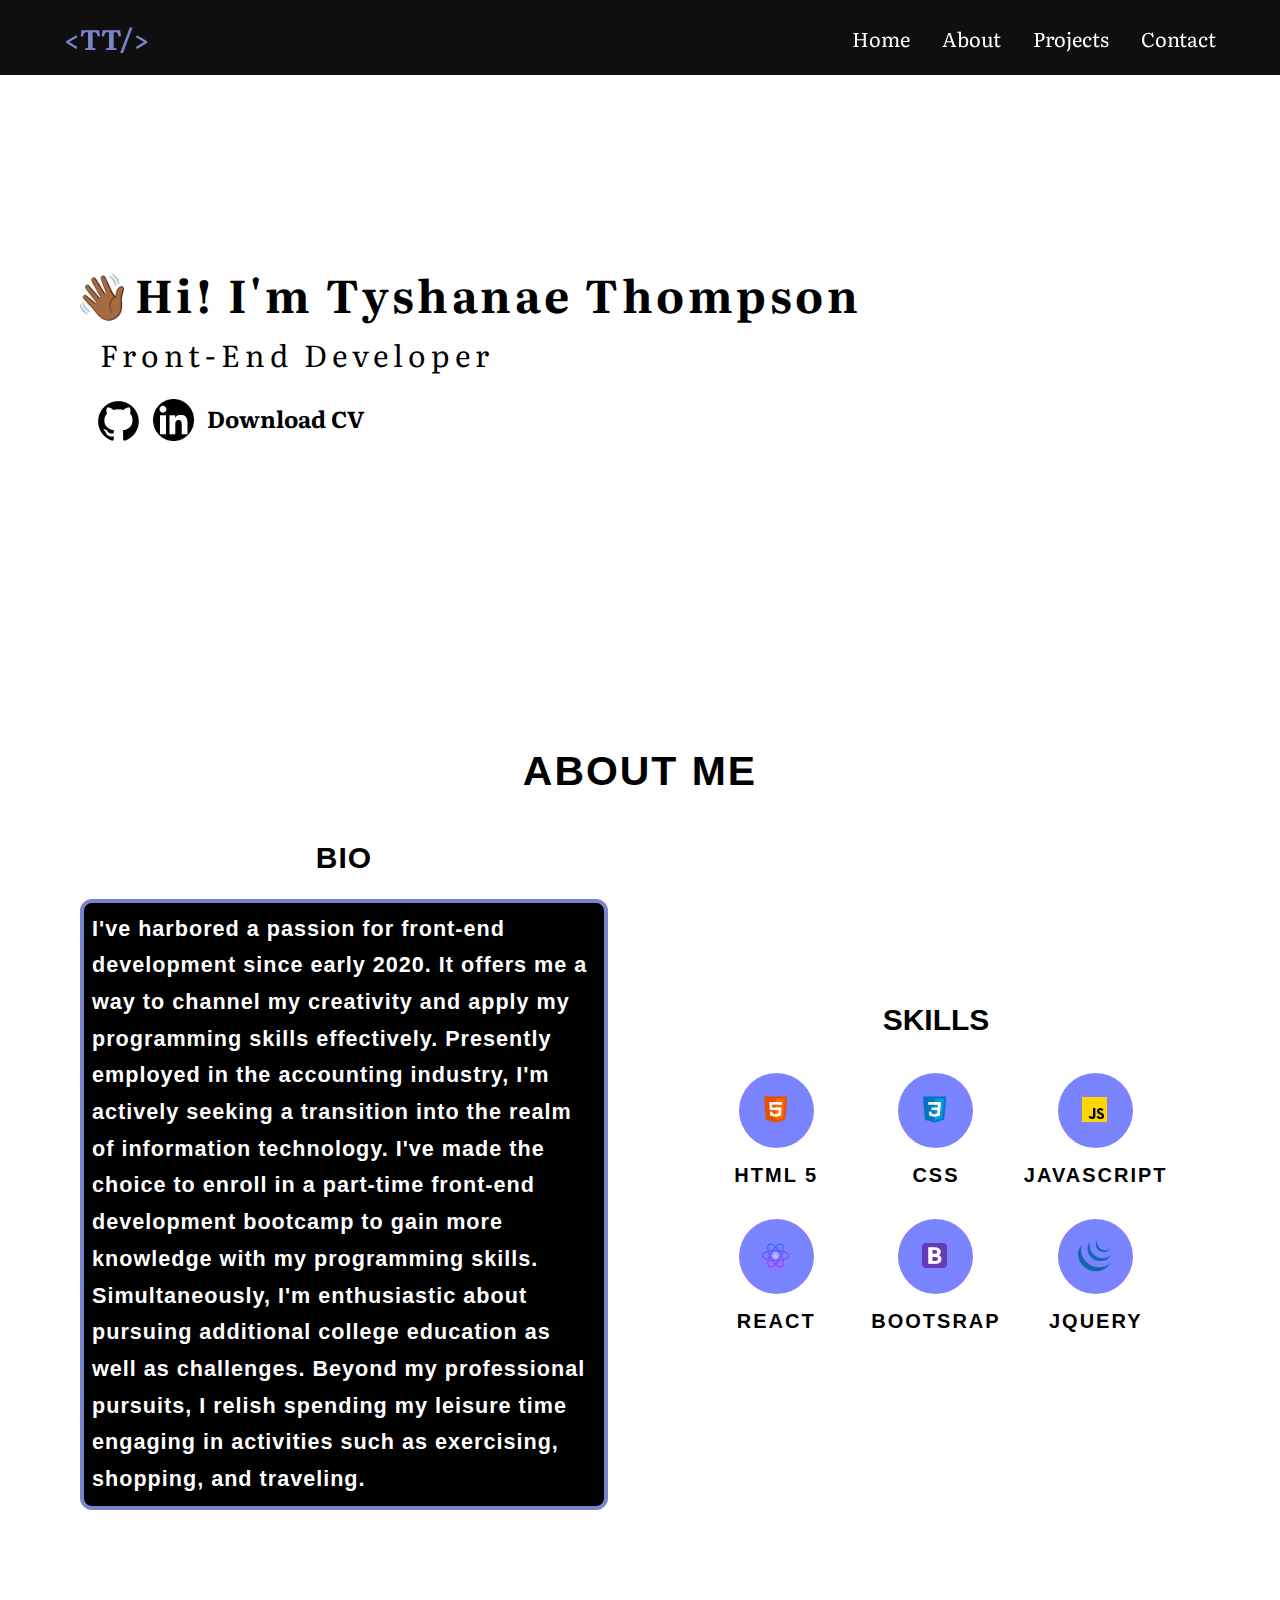
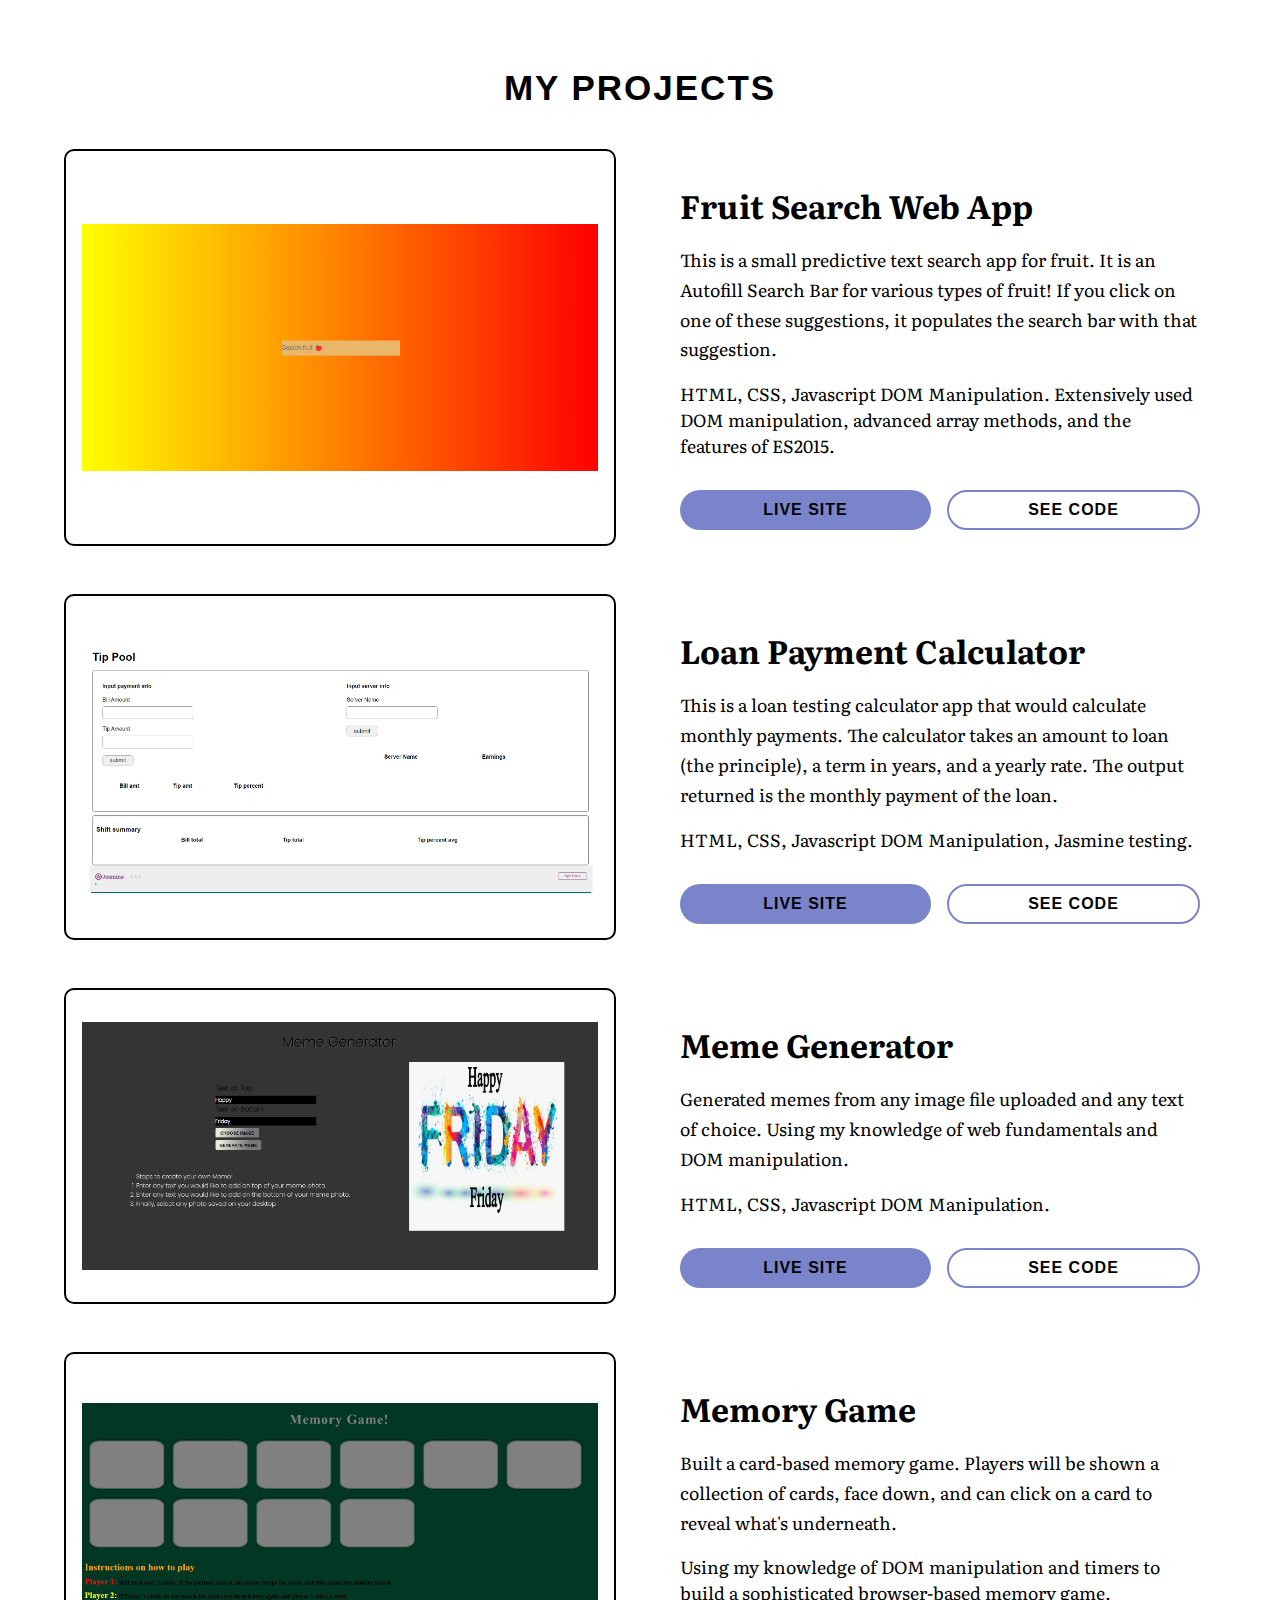
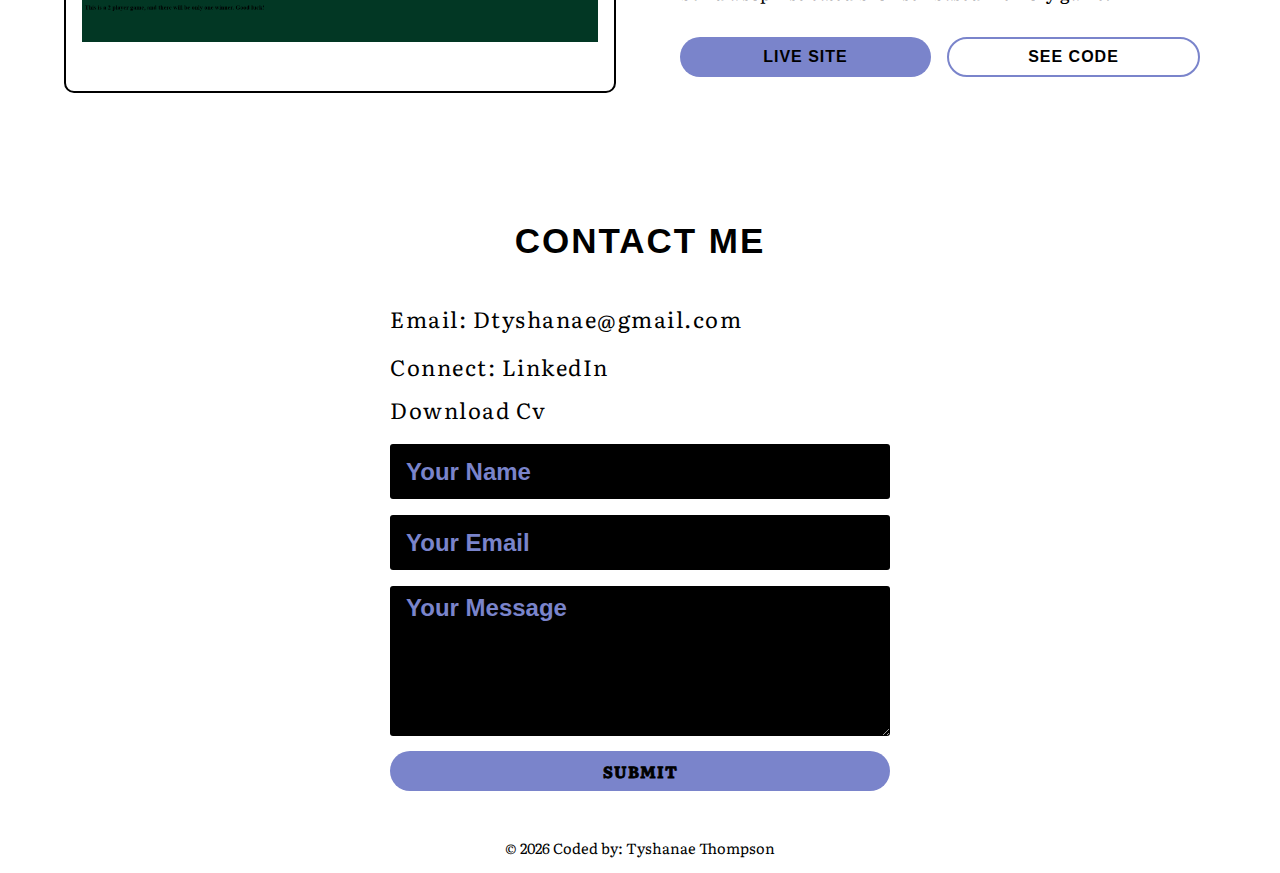
==== index.html @ e6db29fb "first commit" ====
<!DOCTYPE html>
<html lang="en" id="home">

<head>
  <meta charset="UTF-8" />
  <meta http-equiv="X-UA-Compatible" content="IE=edge" />
  <meta name="viewport" content="width=device-width, initial-scale=1.0" />
  <meta name="author" content="Tyshanae Thompson" />
  <link rel="stylesheet" href="style.css" />
  <title>Tyshanae Thompson | Portfolio</title>
</head>


<!--Check source code, and be sure everything looks original and check if all links work DONE-->
<!-- Fix buttons width on form be sure that the width is smaller, if not then ask othman for help-->
<!-- Reach out to Othman about this portfolio and ask him if this is good DONE-->
<!-- Be sure to fix fonts and font styles DONE-->
<!--Fix spacing on web page so I can apply for jobs DONE-->

<body>

  <!-- header -->
  <header class="header" class="navbar-expand-lg">
    <nav class="nav center">
      <div class="nav__header">
        <a href="#home" class="nav__brand">&lt;TT&sol;&gt;</a>
        <ul class="nav__links">
          <li><a href="#home" class="nav__link">Home</a></li>
          <li><a href="#about" class="nav__link">About</a></li>
          <li><a href="#projects" class="nav__link">Projects</a></li>
          <li><a href="#contact" class="nav__link">Contact</a></li>
        </ul>
        <span class="nav__hamburger" id="hamburger"></span>
      </div>
    </nav>
  </header>


  <aside class="sidebar">
    <ul class="sidebar__links">
      <li><a href="#home" class="sidebar__link" data-id="home">Home</a></li>
      <li>
        <a href="#about" class="sidebar__link" data-id="about">About</a>
      </li>
      <li>
        <a href="#projects" class="sidebar__link" data-id="projects">Projects</a>
      </li>
      <li>
        <a href="#contact" class="sidebar__link" data-id="contact">Contact</a>
      </li>
    </ul>
  </aside>

  <main>

    <div class="Introduction_section">
      <!--Introduction & Contacts-->
      <div class="introduction_main" class="hero__container center">
        <h2 class="introduction" class="hero__heading">👋🏾Hi! I'm Tyshanae Thompson</h2>
        <p class="text">Front-End Developer</p>
        <div class="social__contacts">
          <!--github-->
          <a href="https://github.com/Tyshanae" target="_blank">
            <img class="social_link" src="./image logos/github-mark/new github.png" alt="github logo"
              style="width: 49.5px; height: 49.5px" />
          </a>
          <!--Linkedin-->
          <a href="https://www.linkedin.com/in/tyshanae-thompson-536700204/" target="_blank">
            <img class="social_link" src="./image logos/linkedin-mark/linkedin-logo.png" alt="linkedin logo"
              style="width:41px; height:42px; margin-top:3px" />
          </a>
          <a href="./CV/Tyshanae Thompson Resume final.pdf" class="cv_link" download>Download CV</a>
        </div>
      </div>
    </div>



    <!-- about section -->
    <section class="about" id="about">
      <section id="section_h3_about">
        <h3>About Me</h3>
      </section>
      <section class="center">
        <article class="about__container">
          <div class="about__bio">
            <h3 class="skills_bio">Bio</h3>
            <p
              style="border: 4px solid rgb(122, 132, 203); border-radius: 12px; padding-left: 8px; padding-right:8px; padding-top:8px; padding-bottom:8px;color: white; background-color: black;">
              I've harbored a passion for front-end development since early
              2020. It offers me a way to channel my creativity and apply my
              programming skills effectively. Presently employed in the
              accounting industry, I'm actively seeking a transition into the
              realm of information technology. I've made the choice to enroll in
              a part-time front-end development bootcamp to gain more knowledge
              with my programming skills. Simultaneously, I'm enthusiastic about
              pursuing additional college education as well as challenges.
              Beyond my professional pursuits, I relish spending my leisure time
              engaging in activities such as exercising, shopping, and
              traveling.
            </p>
          </div>
          <!--Tech Skills List-->
          <div class="skills_div">
            <h3 class="skills__title">Skills</h3>
            <div class="about__skilllist">
              <div class="skills_section">
                <section class="img_tile">
                  <i><img class="img_skills" src="/icons tech stack/icons8-html5-48.png" alt="html 5" /></i>
                </section>
                <p class="list-item">HTML 5</p>
              </div>

              <div class="skills_section">
                <section class="img_tile">
                  <i><img class="img_skills" src="/icons tech stack/icons8-css-48.png" alt="css" /></i>
                </section>
                <p class="list-item">CSS</p>
              </div>

              <div class="skills_section">
                <section class="img_tile">
                  <i><img class="img_skills" src="/icons tech stack/icons8-javascript-48.png" alt="javascript" />
                  </i>
                </section>
                <p class="list-item">JavaScript</p>
              </div>

              <div class="skills_section">
                <section class="img_tile">
                  <i><img class="img_skills" src="/icons tech stack/new react.png" alt="react" /></i>
                </section>
                <p class="list-item">React</p>
              </div>

              <div class="skills_section">
                <section class="img_tile">
                  <i><img class="img_skills" src="/icons tech stack/icons8-bootstrap-48.png" alt="bootstrap" /></i>
                </section>
                <p class="list-item">Bootsrap</p>
              </div>

              <div class="skills_section">
                <section class="img_tile">
                  <i><img class="img_skills"
                      src="/icons tech stack/icons8-jquery-is-a-javascript-library-designed-to-simplify-html-48.png"
                      alt="bootstrap" /></i>
                </section>
                <p class="list-item">jQuery</p>
              </div>
            </div>
          </div>
        </article>
      </section>
    </section>

    <!-- projects section -->
    <section class="projects" id="projects">
      <h2 class="section__title">My Projects</h2>
      <article class="projects__container center">

        <div class="projects__card">
          <div class="projects__image">
            <img src="./project photos/Fruit Search App.png" alt="Fruit Search Web App" class="img"
              style="border: 2px solid black" />
          </div>
          <div class="projects__text">
            <h3 class="projects__title">Fruit Search Web App</h3>
            <p class="projects__description">
              This is a small predictive text search app for fruit. It is an
              Autofill Search Bar for various types of fruit! If you click on one
              of these suggestions, it populates the search bar with that
              suggestion.
            </p>
            <p class="projects__stack">
              HTML, CSS, Javascript DOM Manipulation. Extensively used DOM
              manipulation, advanced array methods, and the features of ES2015.
            </p>
            <div class="project__buttons">
              <a href="https://tyshanae.github.io/Fruit-Search-Javascript-Dom/" target="_blank"
                class="btn project__btn--primary" type="button" aria-label="Fruit Search Web App" rel="noopener">Live
                Site</a>
              <a href="https://github.com/Tyshanae/Fruit-Search-Javascript-Dom.git" target="_blank"
                class="btn project__btn--secondary" type="button"
                aria-label="Link to Github Repository for Fruit Search Web App" rel="noopener">See Code</a>
            </div>
          </div>
        </div>

        <div class="projects__card">
          <div class="projects__image">
            <img src="./project photos/Loan Payment Calculator.png" alt="Loan Payment Calculator" class="img"
              style="border: 2px solid black" />
          </div>
          <div class="projects__text">
            <h3 class="projects__title">Loan Payment Calculator</h3>
            <p class="projects__description">
              This is a loan testing calculator app that would calculate monthly
              payments. The calculator takes an amount to loan (the principle), a
              term in years, and a yearly rate. The output returned is the monthly
              payment of the loan.
            </p>
            <p class="projects__stack">
              HTML, CSS, Javascript DOM Manipulation, Jasmine testing.
            </p>
            <div class="project__buttons">
              <a href="https://tyshanae.github.io/JasmineTestingCalculator/" target="_blank"
                class="btn project__btn--primary" type="button" aria-label="Loan Payment Calculator Live Site"
                rel="noopener">Live Site</a>
              <a href="https://github.com/Tyshanae/JasmineTestingCalculator.git" target="_blank"
                class="btn project__btn--secondary" type="button"
                aria-label="Link to Github Repository for Loan Payment Calculator" rel="noopener">See Code</a>
            </div>
          </div>
        </div>

        <div class="projects__card">
          <div class="projects__image">
            <img src="./project photos/Meme Generator App (2).png" alt="Meme Generator" class="img"
              style="border: 2px solid black" />
          </div>
          <div class="projects__text">
            <h3 class="projects__title">Meme Generator</h3>
            <p class="projects__description">
              Generated memes from any image file uploaded and any text of choice.
              Using my knowledge of web fundamentals and DOM manipulation.
            </p>
            <p class="projects__stack">
              HTML, CSS, Javascript DOM Manipulation.
            </p>
            <div class="project__buttons">
              <a href="https://tyshanae.github.io/Meme-Generator-Complete/" target="_blank"
                class="btn project__btn--primary" type="button"
                aria-label="Visions of Hope Psychological Services, LLC Live Site" rel="noopener">Live Site</a>
              <a href="https://github.com/Tyshanae/Meme-Generator-Complete.git" target="_blank"
                class="btn project__btn--secondary" type="button"
                aria-label="Link to Github Repository for Meme Generator" rel="noopener">See Code</a>
            </div>
          </div>
        </div>

        <div class="projects__card">
          <div class="projects__image">
            <img src="./project photos/Memory Game.png" alt="Memory Game" class="img" style="border: 2px solid black" />
          </div>
          <div class="projects__text">
            <h3 class="projects__title">
              Memory Game
            </h3>
            <p class="projects__description">
              Built a card-based memory game. Players will be shown a collection
              of cards, face down, and can click on a card to reveal what's
              underneath.
            </p>
            <p class="projects__stack"> Using my knowledge of DOM manipulation and timers to build a
              sophisticated browser-based memory game.</p>
            <div class="project__buttons">
              <a href="https://tyshanae.github.io/Memory-Game-Webpage-Complete/memory-game-js-dom/index.html"
                target="_blank" class="btn project__btn--primary" type="button"
                aria-label="Link to Atlas Behavioral Health & Wellness Live Site" rel="noopener">Live Site</a>
              <a href="https://github.com/Tyshanae/Memory-Game-Webpage-Complete.git" target="_blank"
                class="btn project__btn--secondary" type="button" aria-label="Link to Github Repository for Memory Game"
                rel="noopener">See Code</a>
            </div>
          </div>
        </div>

        <!-- contact section -->
        <section class="contact_section" id="contact">
          <h2 class="section__title">Contact Me</h2>
          <section class="contact__container">
            <div class="contact-section">
              <p class="contact_info">Email: Dtyshanae@gmail.com</p>
              <a class="linkedin" href="https://www.linkedin.com/in/tyshanae-thompson-536700204/"
                target="_blank">Connect: LinkedIn</a>
              <a class="resume" download href="./CV/Tyshanae Thompson Resume final.pdf">Download Cv</a>
              <form class="contact__form" id="form" action="https://formsubmit.co/37f099e7f80af871402bc745b521a6dd"
                method="POST" target="_blank">
                <input type="text" name="Name" placeholder="Your Name" required />
                <input type="email" id="email" name="email" placeholder="Your Email" required />
                <textarea name="message" id="message" rows="6" placeholder="Your Message"></textarea>
                <button class="btn project__btn--primary" type="submit">
                  Submit
                </button>
              </form>
            </div>

          </section>
        </section>
  </main>
  <footer class="footer">
    <small>&copy <span id="date"></span> Coded by: Tyshanae Thompson</small>
  </footer>
  <script src="script.js"></script>
</body>

</html>
---- style.css ----
/*
GOOGLE FONTS
*/

@import url("https://fonts.googleapis.com/css2?family=Literata:opsz@7..72&display=swap");
@import url("https://fonts.googleapis.com/css2?family=Literata:opsz@7..72&family=Roboto:wght@300&display=swap");


/*
RESETS
*/
* {
  margin: 0;
  padding: 0;
  box-sizing: border-box;
}

html {
  scroll-behavior: smooth;
}

/*
GLOBAL STYLES
*/

body {
  /* background: linear-gradient(
    155deg,
    rgba(91, 91, 215, 1) 21%,
    rgba(86, 94, 99, 1) 52%,
    rgba(2, 0, 36, 1) 85%
  ); */

  background: white;
  color: black;
  font-size: 1.1rem;
  font-family: "Literata", serif, sans-serif, "Courier New", Courier, monospace;
}

h1 {
  padding-top: 0;
  margin-top: 0;
}

h2 {
  color: black;
}

h3 {
  color: black;
}

/* global styles */
ul {
  list-style-type: none;
}

a {
  text-decoration: none;
  cursor: pointer;
  display: block;
}

.page {
  height: 100vh;
}

.center {
  max-width: 1200px;
  width: 90vw;
  margin: auto;
  align-items: center;
}

.section__title {
  text-align: center;
  margin: 3rem 0;
  margin-bottom: 10px;
  font-size: 35px;
  font-family: Arial, "Literata", serif, sans-serif, "Courier New", Courier, monospace;
  color: black;
  letter-spacing: 2px;
  align-items: center;
  text-transform: uppercase;
}

@media screen and (min-width: 768px) {
  .section__title {
    font-size: 3rem;
    padding: 1rem;
  }
}

.btn {
  text-transform: uppercase;
  font-family: var(--main-font);
  border-radius: 20px;
  background: transparent;
  height: 2.5rem;
  font-size: 1rem;
  cursor: pointer;
  display: flex;
  justify-content: center;
  align-items: center;
  letter-spacing: 1px;
}

.btn:hover {
  opacity: 0.8;
}



/* Home section / Introduction & social links*/

.introduction {
  right: 15px;
  font-size: 45px;
  color: black;
  margin-top: 250px;
  margin-left: 25px;
  padding: 10px 10px 0px 50px;
  font-family: "Literata", serif, sans-serif, "Courier New", Courier, monospace;
  letter-spacing: 3.5px;
}

.text {
  margin-left: 100px;
  margin-top: 5px;
  color: black;
  font-family: "Literata", serif, sans-serif, "Courier New", Courier, monospace;
  font-size: 30px;
  letter-spacing: 5px;
}

.social__contacts {
  display: inline-flex;
  margin-top: 20px;
  margin-left: 90px;
}

.social_link {
  margin: 2px 3px 3px 5px;
}

.social_link:hover {
  transform: translateY(-5px);
}

.cv_link {
  color: black;
  font-size: 23px;
  font-weight: bold;
  margin-left: 10px;
  margin-top: 5px;
}

.cv_link:hover {
  cursor: pointer;
  text-decoration: underline;
  transform: translateY(-5px);
}

@media screen and (min-width: 1100px) {
  .hero__heading {
    display: flex;
  }


  .hero__subheading {
    font-size: 7rem;
    text-align: left;
  }

  .contact__links,
  .hero__buttons,
  .hero__list {
    justify-content: flex-start;
  }
}

/*
NAVBAR
*/
.header {
  position: fixed;
  height: 75px;
  width: 100%;
  top: 0;
  left: 0;
  z-index: 3;
  background-color: rgb(15, 15, 15);
  transition: all 0.5s;
  display: grid;
  place-items: center;
}

header.sticky {
  height: 65px;
}

.nav__header {
  display: flex;
  justify-content: space-between;
  align-items: center;
  height: 100%;
  width: 100%;
}

.nav__brand {
  color: rgb(122, 132, 203);
  font-family: "Literata", serif, sans-serif, "Courier New", Courier, monospace;
  font-size: 1.75rem;
  font-weight: bold;
}

.nav__hamburger {
  display: block;
  width: 2rem;
  height: 0.25rem;
  cursor: pointer;
  background: transparent;
  background: rgb(122, 132, 203);
  transition: all ease 0.2s;
}

.nav__hamburger::before {
  content: "";
  position: absolute;
  transform: translateY(8px);
  width: 2rem;
  height: 0.25rem;
  background: rgb(122, 132, 203);
  transition: all ease 0.3s;
  cursor: pointer;
}

.nav__hamburger::after {
  content: "";
  position: absolute;
  transform: translateY(-8px);
  width: 2rem;
  height: 0.25rem;
  background: rgb(122, 132, 203);
  background: white;
  transition: all ease 0.3s;
  cursor: pointer;
}

.open {
  background: transparent;
  transition: all ease 0.3s;
}

.open::before {
  transform: rotate(45deg);
  transition: all ease-in-out 0.3s;
}

.open::after {
  transform: rotate(-45deg);
  transition: all ease-in-out 0.3s;
}

.nav__link {
  color: white;
  font-size: 20px;
}

.nav__link:visited {
  color: white;
}

.nav__link:hover {
  border-bottom: 2px solid rgb(122, 132, 203);
  color: rgb(131, 123, 123);
  font-family: "Literata", serif, sans-serif, "Courier New", Courier, monospace;
}

.nav__links {
  display: none;
}

/***
media queries tablet
***/

@media screen and (min-width: 768px) {
  .header {
    width: 100%;
    height: 75px;
    display: grid;
    place-items: center;
  }

  .nav {
    position: fixed;
  }

  .nav__header {
    display: grid;
    grid-template-columns: 1fr 1fr;
    align-items: center;
    justify-content: center;
  }

  .nav__links {
    height: 100%;
    display: flex;
    justify-content: flex-end;
    align-items: center;
  }

  .nav__link {
    display: block;
    margin-left: 2rem;
  }

  .nav__hamburger {
    display: none;
  }
}

/*
SIDEBAR
*/

.sidebar {
  position: fixed;
  height: calc(100vh - 75px);
  width: 100vw;
  transform: translateX(-100%);
  transition: 0.3s;
  background: black;
  display: flex;
  justify-content: center;
  align-items: center;
  z-index: 1;
  height: 100vh;
}

.sidebar__links {
  margin-bottom: 105px;
  padding: 0;
}

.sidebar__links li {
  position: relative;
  overflow: hidden;
  margin: 10px 0px;
}

.sidebar__links li::before {
  position: absolute;
  top: 25%;
  width: 50%;
  height: 1px;
  background: rgb(122, 132, 203);
  left: -100%;
  transition: 0.3s;
}

.sidebar__links li:hover::before {
  left: 100%;
}

.sidebar__link {
  padding: 1rem;
  font-size: 2rem;
  font-weight: 600;
  color: white;
  letter-spacing: 0.2rem;
  text-transform: uppercase;
  position: relative;
  display: block;
  text-align: center;
  margin: 0;
  transition: 0.3s;
  color: transparent;
}

.sidebar__link::before {
  content: attr(data-id);
  position: absolute;
  top: 0;
  left: 0;
  width: 100%;
  padding: 5px 0;
  color: white;
  box-sizing: border-box;
}

.sidebar__link::after {
  content: attr(data-id);
  position: absolute;
  top: 0;
  left: 0;
  width: 100%;
  padding: 5px 0;
  color: white;
  box-sizing: border-box;
}

.sidebar__link:hover {
  color: transparent;
}

.sidebar__link:hover::before {
  color: rgb(122, 132, 203);
}

.sidebar__link:hover::after {
  color: rgb(122, 132, 203);
}

.show {
  transform: translateX(0);
  transition: 0.3s;
}



/*
projects section
*/
.projects {
  width: 100%;
  display: grid;
  place-items: center;
  margin-top: 2rem;
}


.projects__container {
  display: flex;
  flex-direction: column;
  gap: 3rem;
  margin-bottom: 2rem;
}

.projects .section__title {
  margin: 4rem 0;
  margin-bottom: 25px;
  font-size: 35px;
  font-family: Arial, "Literata", serif, sans-serif, "Courier New", Courier, monospace;
  color: black;
  letter-spacing: 2px;
  align-items: center;
  text-transform: uppercase;
}

.projects__card {
  width: 100%;
  display: grid;
  grid-template-columns: 1fr;
  gap: 3rem;
}

.projects__text {
  display: flex;
  flex-direction: column;
  justify-content: space-between;
  text-align: left;
  padding: 1rem;
}

.projects__title {
  padding: 1rem 0;
  color: black;
  font-size: 2rem;
}

.projects__stack {
  padding: 1rem 0;
}

.project__buttons {
  display: flex;
  gap: 1rem;
  flex-wrap: wrap;
  justify-content: flex-start;
  font-family: Arial, "Literata", serif, sans-serif, "Courier New", Courier, monospace;
  margin-top: 1rem;
}

.project__btn--primary,
.project__btn--secondary {
  padding: 0.15rem 0.25rem;
  width: 100%;
  text-align: center;
}

.project__btn--primary {
  background: rgb(122, 132, 203);
  color: black;
  font-weight: bold;
  border: none;
}

.project__btn--primary:hover {
  background: black;
  color: white;
}

.project__btn--primary:visited {
  color: white;
}

.project__btn--secondary {
  color: black;
  border: 2px solid rgb(122, 132, 203);
  font-weight: bold;
}

.project__btn--secondary:hover {
  background: rgb(122, 132, 203);
  color: white;
}

.projects__image {
  width: 100%;
  height: 100%;
  flex: 1;
}

.img {
  width: 100%;
  height: 100%;
  display: block;
  -o-object-fit: contain;
  object-fit: contain;
  border-radius: 10px;
  padding: 1rem;
}

.project__text {
  padding: 1rem;
}

.projects__description {
  line-height: 1.7;
}

.projects__wakatime {
  padding-top: 1rem;
}

@media screen and (min-width: 992px) {
  .projects__card {
    grid-template-columns: 1fr 1fr;
    border-bottom: none;
  }

  .projects__image {
    display: grid;
    place-items: center;
  }

  .projects_image .img {
    -o-object-fit: contain;
    object-fit: contain;
    padding: 0;
  }

  .project__buttons {
    flex-wrap: nowrap;
  }
}










/* about section */
.about {
  width: 100%;
  min-height: 100vh;
  margin-top: 12rem;
}

.about__container {
  height: 100%;
  display: flex;
  flex-direction: column;
  padding: 1rem;
  gap: 4rem;
}


.about {
  display: flex;
  flex-direction: column;
  align-items: center;
  font-family: "Literata", serif, sans-serif, "Courier New", Courier, monospace;
  width: 100%;
}

.about__container {
  height: 100%;
  display: block;
  align-items: center;
  justify-content: center;
  place-items: center;
  flex-direction: column;
  padding: 1rem;
  gap: 4rem;
}

.skills_div {
  position: relative;
  bottom: 15px;
}

.about .section__title {
  margin: 4rem 0;
}

#section_h3_about {
  margin: 100px auto;
  margin-bottom: 15px;
  font-size: 35px;
  font-family: Arial, "Literata", serif, sans-serif, "Courier New", Courier, monospace;
  color: black;
  letter-spacing: 2px;
  align-items: center;
  text-transform: uppercase;
}

.about__bio {
  height: 100%;
  margin-bottom: 20px;
  line-height: 1.7;
  font-family: Arial, "Literata", serif, sans-serif, "Courier New", Courier, monospace;
  font-size: 2.4vh;
  font-weight: bold;
  letter-spacing: 1px;
  color: black;
}

.skills__title {
  margin-bottom: 20px;
}

p.list-item {
  font-family: arial, "Literata", serif, sans-serif, "Courier New", Courier, monospace;
  color: white;
  font-weight: bold;
  letter-spacing: 2px;
}

.skills__title,
.skills_bio {
  font-family: Arial, "Literata", serif, sans-serif, "Courier New", Courier, monospace;
  color: black;
  padding: 1rem 0;
  text-align: center;
  text-transform: uppercase;
  font-size: 30px;
}

img.img_skills {
  position: absolute;
  margin-top: 20px;
  margin-left: 20px;
  height: 33px;
  width: 33px;
}

section.img_tile {
  width: 75px;
  height: 75px;
  border-radius: 50%;
  background: rgb(122, 132, 400);
  opacity: 2;
}

.list-item {
  font-family: "Literata", serif, sans-serif, "Courier New", Courier, monospace;
  color: black;
  padding: 1rem 0;
  text-align: center;
  text-transform: uppercase;
  font-size: 20px;
}

.about__skills {
  padding-top: 1rem;
}

.about__skilllist {
  display: grid;
  grid-template-columns: 1fr 1fr 1fr;
  grid-template-columns: 5fr, 5fr, 5fr;
  gap: 1rem;
}

.about__skilllist div {
  width: 100%;
  height: 100%;
  display: flex;
  flex-direction: column;
  justify-content: center;
  align-items: center;
}

.about__skilllist div p {
  color: black;
  font-weight: bolder;
  text-align: center;
}

.about__skills i {
  font-size: 4rem;
}

.skills_section:hover {
  cursor: pointer;
  transform: translateX(30px);
  transform: translateY(-10px);
}

@media screen and (min-width: 992px) {
  .about__container {
    display: grid;
    grid-template-columns: 1fr 1fr;
  }
}

@media screen and (min-width: 992px) {
  .about__container {
    display: grid;
    grid-template-columns: 1fr 1fr;
  }
}




/* contact section */
.contact {
  display: grid;
  place-items: center;
  margin-top: 2rem;
  min-height: calc(75vh - 50px);
}

.contact__container {
  display: flex;
  flex-direction: column;
  justify-content: center;
  align-items: center;
  width: 100%;
}

.contact-content {
  margin-top: 105px;
}

.contact .section__title {
  margin-top: 20px;
  color: black;
  font-family: Arial, "Literata", serif, sans-serif, "Courier New", Courier, monospace;
  ;
}

.contact_info {
  margin-bottom: 15px;
  font-size: 22px;
  letter-spacing: 1.5px;
}

.linkedin {
  position: relative;
  display: inline;
  color: black;
  background: none;
  width: 40;
  font-family: "Literata", serif, sans-serif, "Courier New", Courier, monospace;
  font-size: 22px;
  letter-spacing: 1.5px;
  border: none;
}

.linkedin:hover {
  color: rgb(122, 132, 203);
  border-bottom: 3px solid black;
  width: 40%;
  text-decoration: none;
  list-style: none;
}

.resume {
  position: relative;
  color: black;
  margin-top: 10px;
  margin-bottom: 18px;
  background: none;
  width: 35%;
  font-family: "Literata", serif, sans-serif, "Courier New", Courier, monospace;
  font-size: 22px;
  letter-spacing: 1.5px;
  border: none;
}

a.resume:hover {
  color: rgb(122, 132, 203);
  border-bottom: 3px solid black;
  text-decoration: none;
  list-style: none;
}

.contact__form {
  display: flex;
  flex-direction: column;
  width: 90vw;
  max-width: 500px;
  align-items: center;
  justify-content: center;
}

input:-webkit-autofill,
input:-webkit-autofill:hover,
input:-webkit-autofill:focus,
textarea:-webkit-autofill,
textarea:-webkit-autofill:hover,
textarea:-webkit-autofill:focus,
select:-webkit-autofill,
select:-webkit-autofill:hover,
select:-webkit-autofill:focus {
  border: 1px solid rgb(122, 132, 203);
  -webkit-text-fill-color: white;
  -webkit-box-shadow: 0 0 0px 1000px #000 inset;
}



input::placeholder {
  color: rgb(122, 132, 203);
  font-family: Arial, "Literata", serif, sans-serif, "Courier New", Courier, monospace;
}

textarea::placeholder {
  color: rgb(122, 132, 203);
  font-family: Arial, "Literata", serif, sans-serif, "Courier New", Courier, monospace;
}

input {
  margin-bottom: 1rem;
  padding: 0.5rem 0.5rem 0.5rem 1rem;
  width: 100%;
  background: black;
  color: white;
  font-weight: bold;
  font-size: 1.5rem;
  height: 55px;
  border: none;
  border-radius: 3px;
}

textarea {
  width: 100%;
  background: black;
  color: white;
  font-weight: bold;
  font-size: 1.5rem;
  padding: 0.5rem 0.5rem 0.5rem 1rem;
  height: 150px;
  border-radius: 3px;
  border: none;
}

form>button:visited {
  color: black;
}

form>button {
  margin-top: 15px;
  -webkit-text-stroke: 0.8px;
  background: none;
  color: black;
  height: 40px;
  width: 40px;
  font-family: Arial, "Literata", serif, sans-serif, "Courier New", Courier, monospace;
  font-size: 28px;
  border: none;
}

@media screen and (min-width: 992px) {
  .contact {
    margin-top: 0;
  }

  form>button {
    flex-wrap: nowrap;
  }
}

.footer {
  text-align: center;
  padding: 0.5rem;
  height: 50px;
  display: flex;
  align-items: center;
  justify-content: center;
}

@media screen and (min-width: 992px) {
  .contact {
    margin-top: 0;
    margin-bottom: 100px;
  }
}

/* scrollbar */
/*scrollbar section*/
::-webkit-scrollbar {
  width: 2em;
}

::-webkit-scrollbar-track {
  background: black;
}

::-webkit-scrollbar-thumb {
  background: white;
  border-radius: 50vw;
}

::-webkit-scrollbar-thumb:hover {
  background: rgb(122, 132, 203);
}
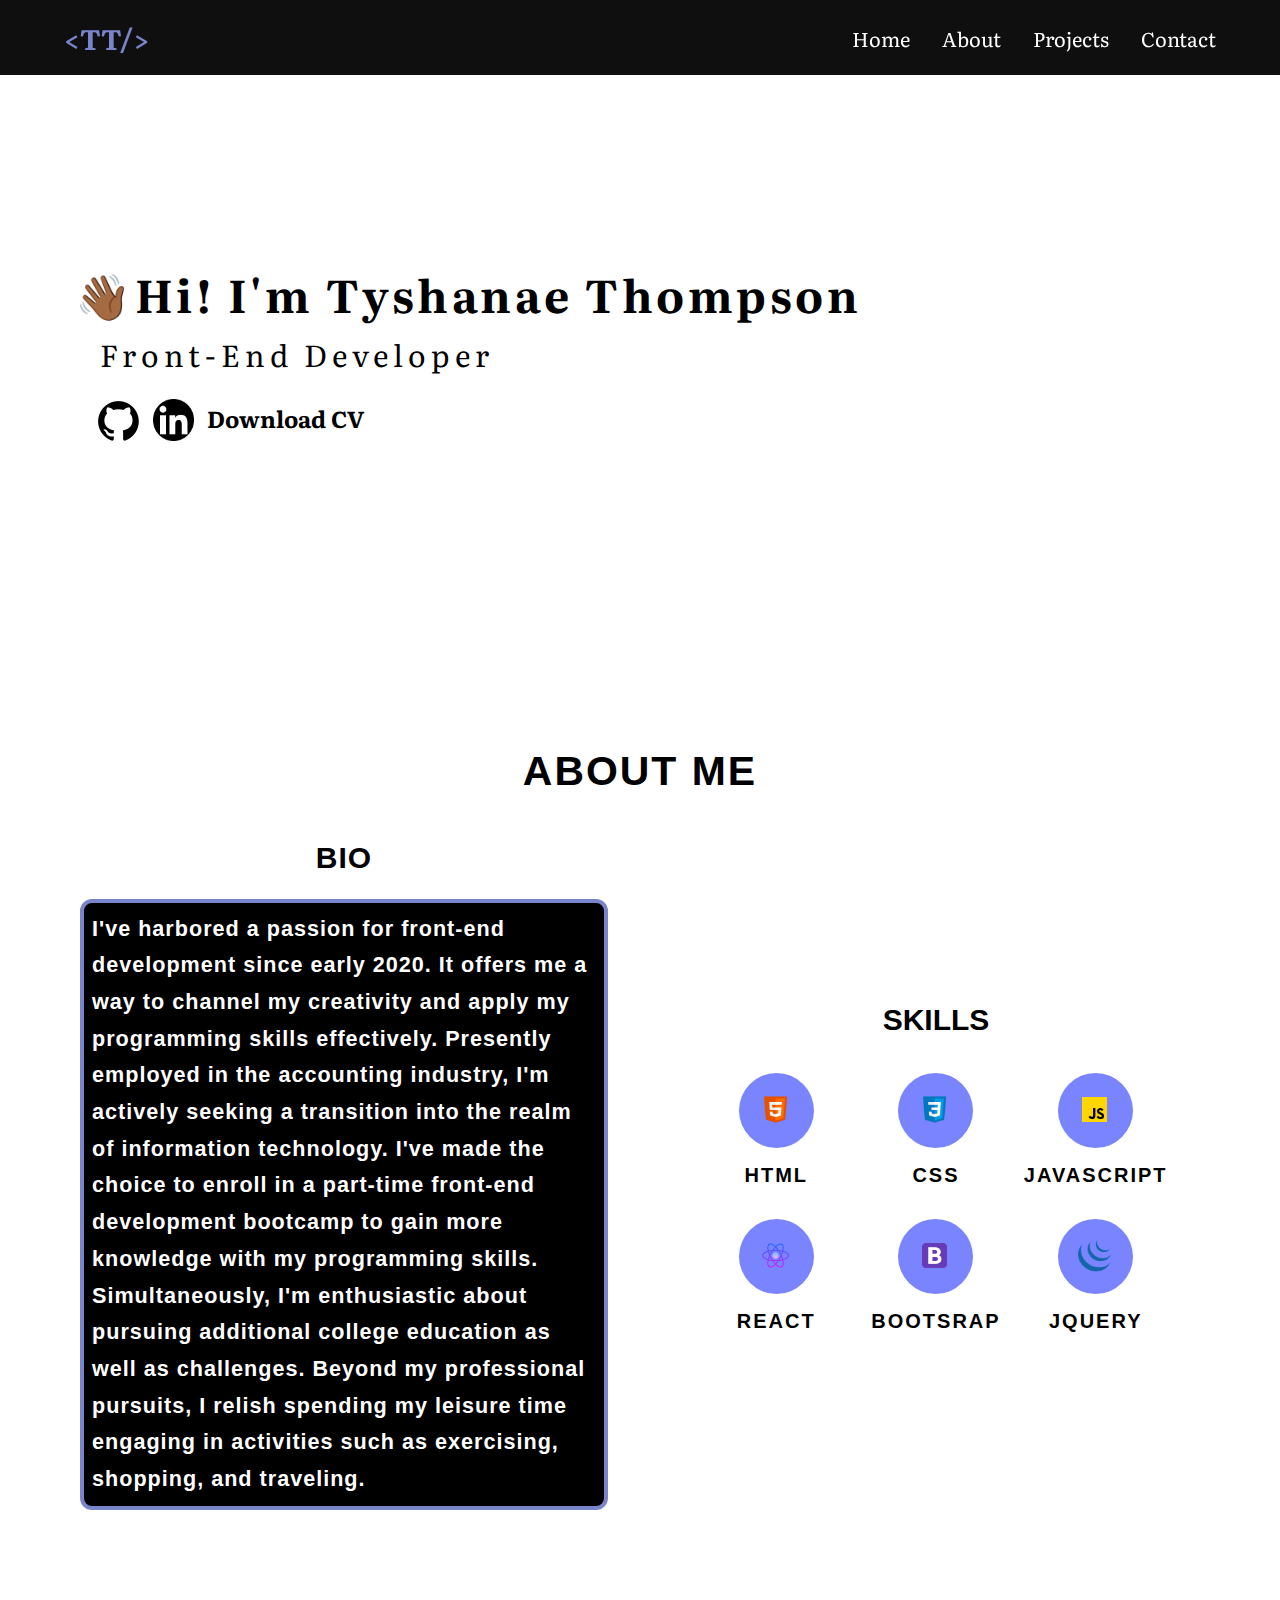
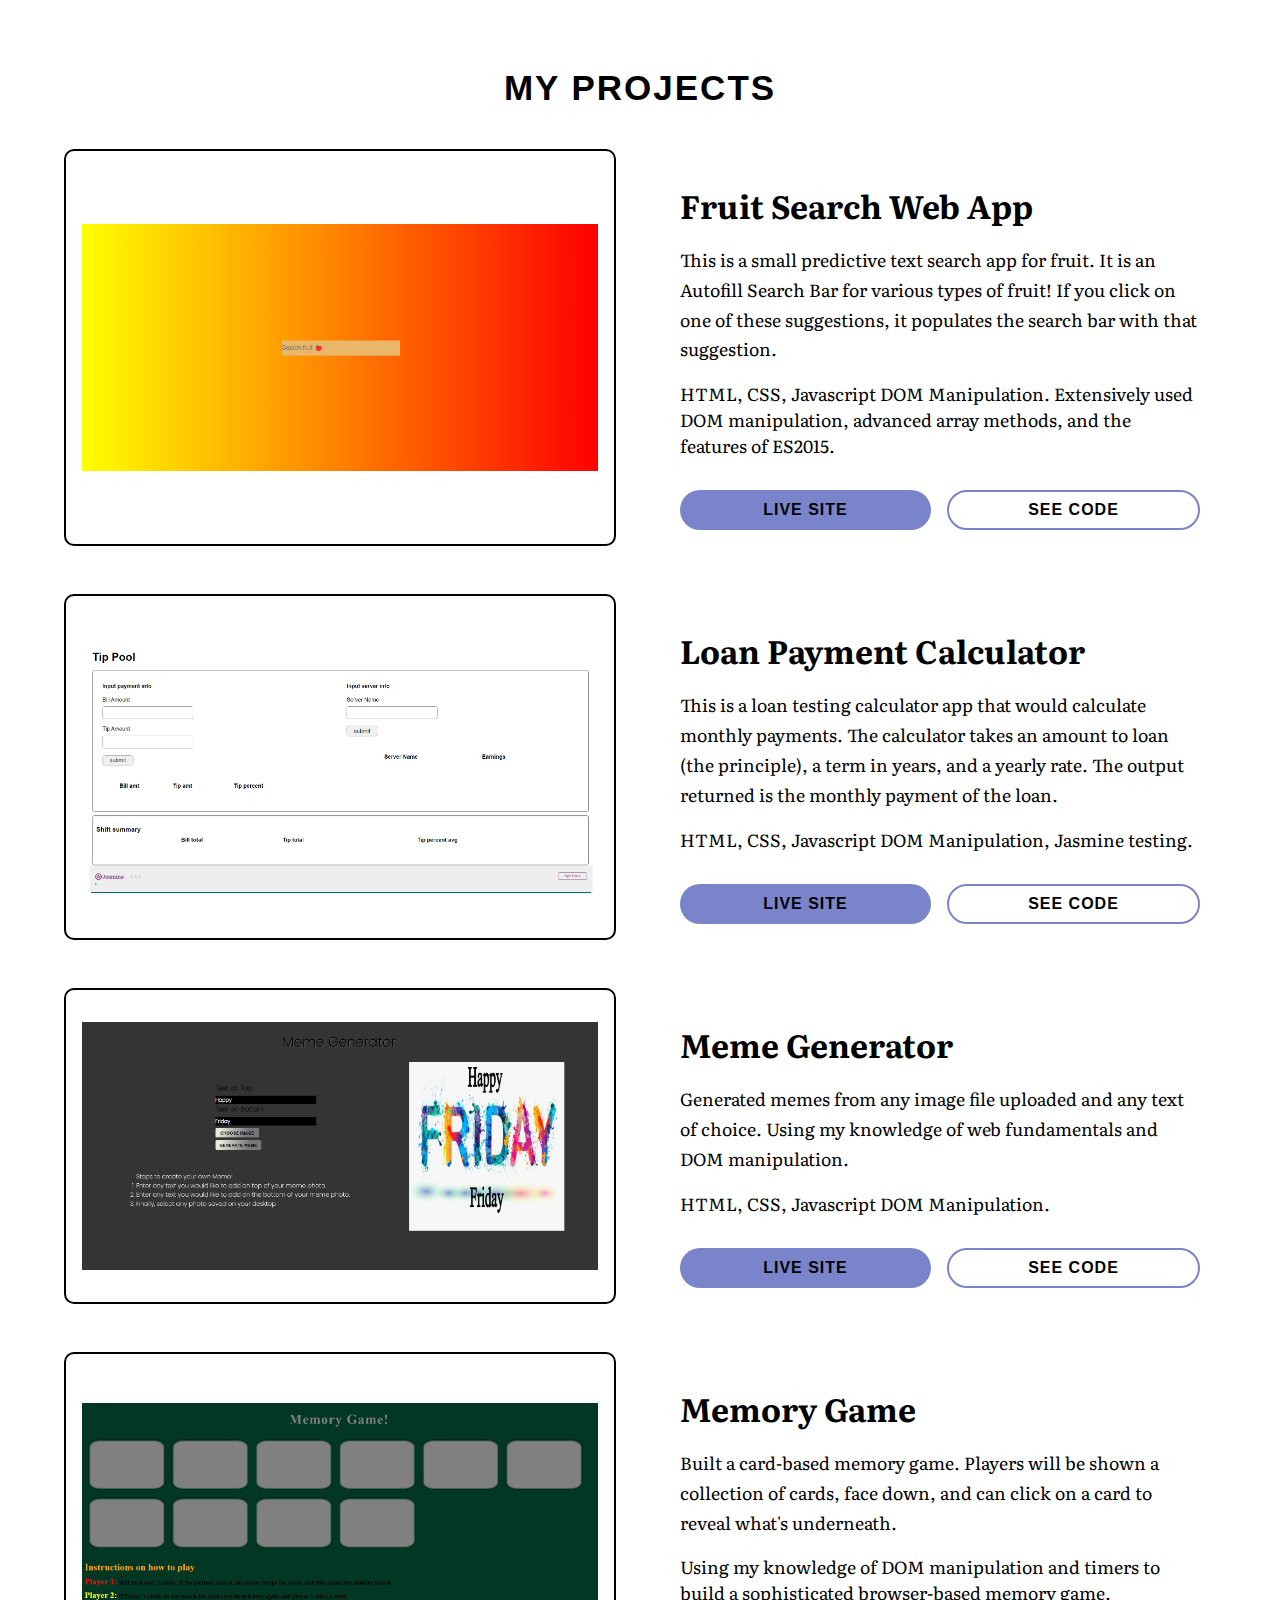
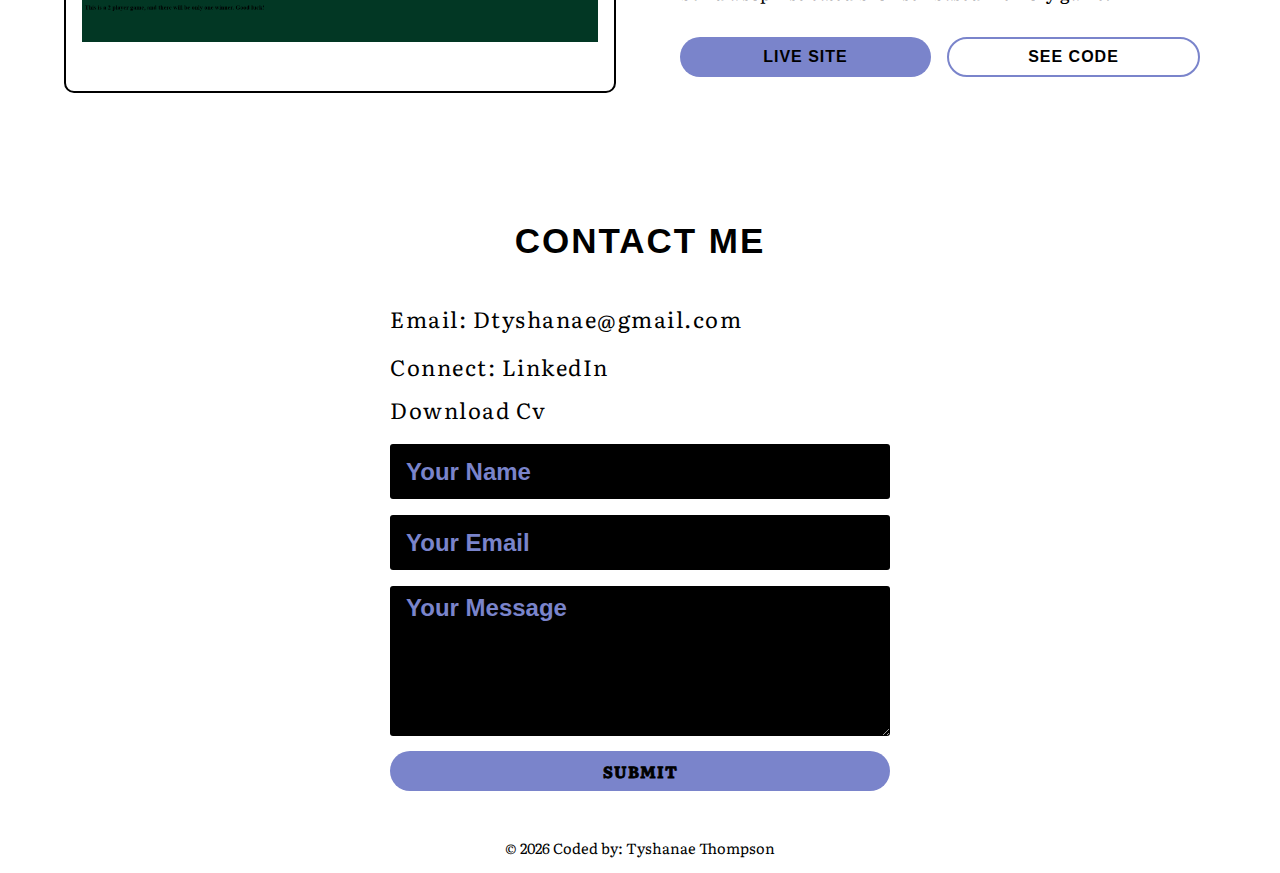
==== commit e9053608: "second commit" ====
--- a/index.html
+++ b/index.html
@@ -106,21 +106,21 @@
             <div class="about__skilllist">
               <div class="skills_section">
                 <section class="img_tile">
-                  <i><img class="img_skills" src="/icons tech stack/icons8-html5-48.png" alt="html 5" /></i>
-                </section>
-                <p class="list-item">HTML 5</p>
-              </div>
-
-              <div class="skills_section">
-                <section class="img_tile">
-                  <i><img class="img_skills" src="/icons tech stack/icons8-css-48.png" alt="css" /></i>
+                  <i><img class="img_skills" src="./icons tech stack/icons8-html5-48.png" alt="html 5" /></i>
+                </section>
+                <p class="list-item">HTML</p>
+              </div>
+
+              <div class="skills_section">
+                <section class="img_tile">
+                  <i><img class="img_skills" src="./icons tech stack/icons8-css-48.png" alt="css" /></i>
                 </section>
                 <p class="list-item">CSS</p>
               </div>
 
               <div class="skills_section">
                 <section class="img_tile">
-                  <i><img class="img_skills" src="/icons tech stack/icons8-javascript-48.png" alt="javascript" />
+                  <i><img class="img_skills" src="./icons tech stack/icons8-javascript-48.png" alt="javascript" />
                   </i>
                 </section>
                 <p class="list-item">JavaScript</p>
@@ -128,14 +128,14 @@
 
               <div class="skills_section">
                 <section class="img_tile">
-                  <i><img class="img_skills" src="/icons tech stack/new react.png" alt="react" /></i>
+                  <i><img class="img_skills" src="./icons tech stack/new react.png" alt="react" /></i>
                 </section>
                 <p class="list-item">React</p>
               </div>
 
               <div class="skills_section">
                 <section class="img_tile">
-                  <i><img class="img_skills" src="/icons tech stack/icons8-bootstrap-48.png" alt="bootstrap" /></i>
+                  <i><img class="img_skills" src="./icons tech stack/icons8-bootstrap-48.png" alt="bootstrap" /></i>
                 </section>
                 <p class="list-item">Bootsrap</p>
               </div>
@@ -143,7 +143,7 @@
               <div class="skills_section">
                 <section class="img_tile">
                   <i><img class="img_skills"
-                      src="/icons tech stack/icons8-jquery-is-a-javascript-library-designed-to-simplify-html-48.png"
+                      src="./icons tech stack/icons8-jquery-is-a-javascript-library-designed-to-simplify-html-48.png"
                       alt="bootstrap" /></i>
                 </section>
                 <p class="list-item">jQuery</p>
